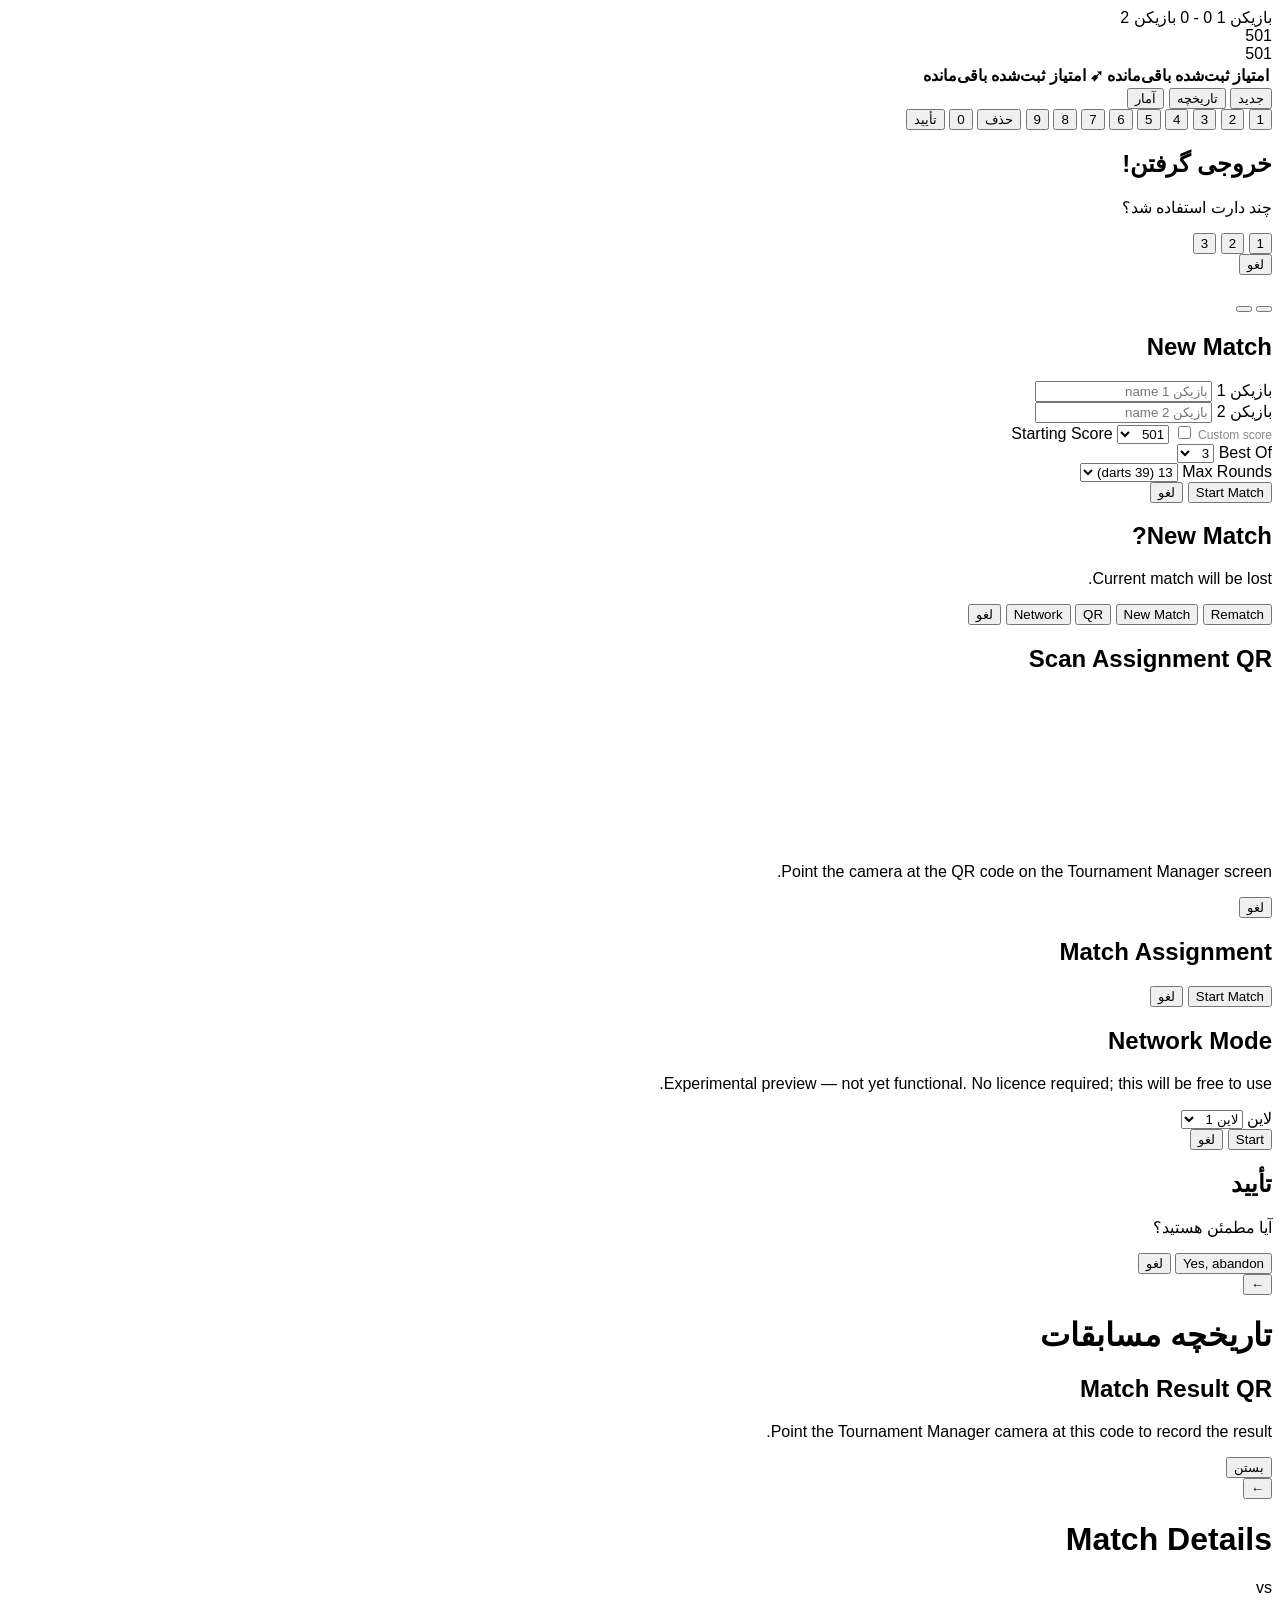
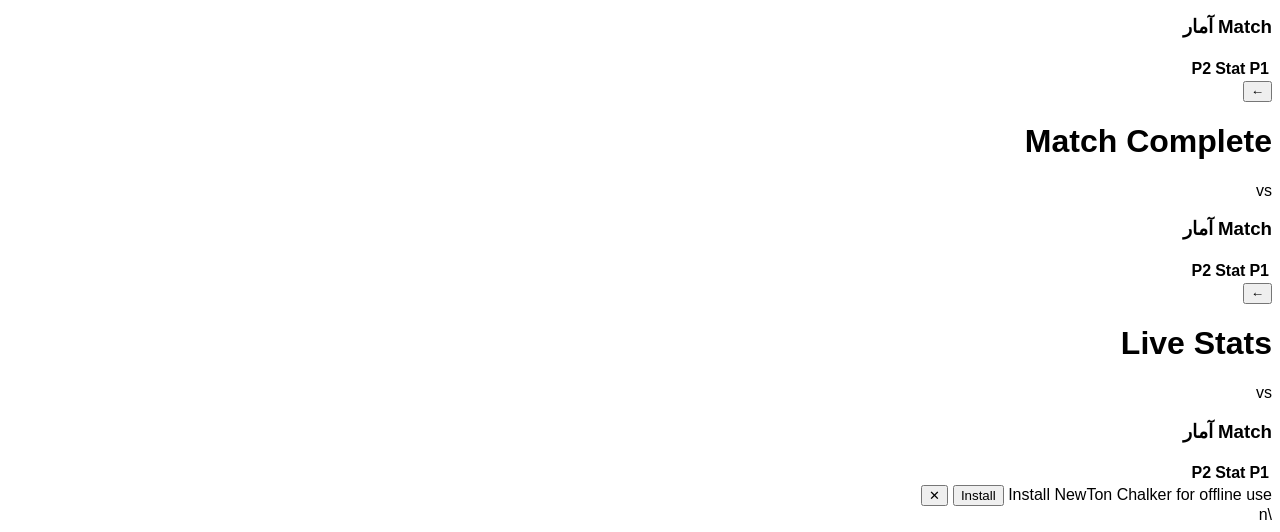
==== chalker/index.html @ 0d6e16aa "feat: enable Persian Chalker UI" ====
<!DOCTYPE html>
<html lang="fa" dir="rtl">
<head>
    <meta charset="UTF-8">
    <meta name="viewport" content="width=device-width, initial-scale=1.0, user-scalable=no">
    <meta name="screen-orientation" content="portrait">
    <meta name="apple-mobile-web-app-capable" content="yes">
    <meta name="mobile-web-app-capable" content="yes">
    <meta name="theme-color" content="#1a1a1a">
    <title>نیوتن چالکر</title>
    <meta name="description" content="NewTon Chalker — tablet scoring app for darts. Records visit scores, tracks leg averages, high finishes, and match statistics. Works offline, no signup required.">
    <link rel="stylesheet" href="styles/chalker.css">
    <link rel="manifest" href="manifest.json">
    <link rel="icon" href="images/icon-192.png">
    <link rel="apple-touch-icon" href="images/icon-192.png">
</head>
<body>
    <!-- Scoring Screen (always shown) -->
    <div id="scoring-screen" class="screen active">
        <header id="scoring-header" class="scoring-header">
            <span id="player1-header" class="header-player">Player 1</span>
            <span id="leg-display" class="leg-score">0 - 0</span>
            <span id="player2-header" class="header-player">Player 2</span>
        </header>

        <!-- Score anchors at top -->
        <div class="score-anchors">
            <div id="player1-anchor" class="score-anchor active">
                <div class="anchor-score" id="player1-score">501</div>
            </div>
            <div id="player2-anchor" class="score-anchor">
                <div class="anchor-score" id="player2-score">501</div>
            </div>
        </div>

        <!-- Match info bar -->
        <div class="match-info-bar" id="match-info-bar"></div>

        <!-- Chalkboard ledger -->
        <div class="chalkboard">
            <div class="chalkboard-body" id="chalkboard-body">
                <table class="chalk-table">
                    <thead>
                        <tr>
                            <th>Scored</th>
                            <th>To Go</th>
                            <th>➹</th>
                            <th>Scored</th>
                            <th>To Go</th>
                        </tr>
                    </thead>
                    <tbody id="chalk-tbody">
                        <!-- Rows rendered by JS -->
                    </tbody>
                </table>
            </div>
        </div>

        <!-- Match complete banner (shown instead of keypad when match is done) -->
        <div id="match-complete-banner" class="match-complete-banner" style="display:none"></div>

        <!-- Input section -->
        <div class="input-section">
            <div class="keypad-actions">
                <button class="key key-action" id="key-new">NEW</button>
                <button class="key key-action" id="key-history">HISTORY</button>
                <button class="key key-action" id="key-stats">STATS</button>
            </div>
            <div class="keypad">
                <button class="key" data-value="1">1</button>
                <button class="key" data-value="2">2</button>
                <button class="key" data-value="3">3</button>
                <button class="key" data-value="4">4</button>
                <button class="key" data-value="5">5</button>
                <button class="key" data-value="6">6</button>
                <button class="key" data-value="7">7</button>
                <button class="key" data-value="8">8</button>
                <button class="key" data-value="9">9</button>
                <button class="key key-delete" data-action="delete">DEL</button>
                <button class="key" data-value="0">0</button>
                <button class="key key-enter" data-action="enter">OK</button>
            </div>
        </div>
    </div>

    <!-- Checkout Modal -->
    <div id="checkout-modal" class="modal">
        <div class="modal-content">
            <h2>Checkout!</h2>
            <p>How many darts used?</p>
            <div class="dart-buttons">
                <button class="btn btn-dart" data-darts="1">1</button>
                <button class="btn btn-dart" data-darts="2">2</button>
                <button class="btn btn-dart" data-darts="3">3</button>
            </div>
            <button id="checkout-cancel-btn" class="btn btn-cancel">Cancel</button>
        </div>
    </div>

    <!-- Selection Modal (Starting Player / Tie-Break) -->
    <div id="tiebreak-modal" class="modal">
        <div class="modal-content">
            <h2 id="tiebreak-title"></h2>
            <p id="tiebreak-message"></p>
            <div class="tiebreak-buttons">
                <button class="btn btn-primary btn-tiebreak" id="tiebreak-p1"></button>
                <button class="btn btn-primary btn-tiebreak" id="tiebreak-p2"></button>
                <button class="btn btn-secondary btn-tiebreak" id="tiebreak-random" style="display: none;">Random</button>
            </div>
            <button id="tiebreak-cancel-btn" class="btn btn-cancel" style="display: none;">Cancel</button>
        </div>
    </div>

    <!-- Config Modal (New Match) -->
    <div id="config-modal" class="modal">
        <div class="modal-content config-modal-content">
            <h2>New Match</h2>
            <div class="config-form-modal">
                <div class="form-group">
                    <label for="player1-name">Player 1</label>
                    <input type="text" id="player1-name" placeholder="Player 1 name">
                </div>

                <div class="form-group">
                    <label for="player2-name">Player 2</label>
                    <input type="text" id="player2-name" placeholder="Player 2 name">
                </div>

                <div class="form-group">
                    <label for="starting-score">Starting Score</label>
                    <select id="starting-score">
                        <option value="101">101</option>
                        <option value="201">201</option>
                        <option value="301">301</option>
                        <option value="401">401</option>
                        <option value="501" selected>501</option>
                        <option value="601">601</option>
                        <option value="701">701</option>
                        <option value="801">801</option>
                        <option value="901">901</option>
                        <option value="1001">1001</option>
                    </select>
                    <input type="number" id="starting-score-custom" min="2" max="1001" placeholder="2–1001" style="display: none;">
                    <label style="margin-top: 6px; font-size: 12px; color: #888; font-weight: normal; cursor: pointer;">
                        <input type="checkbox" id="starting-score-custom-toggle" style="margin-right: 4px;">
                        Custom score
                    </label>
                </div>

                <div class="form-group">
                    <label for="best-of">Best Of</label>
                    <select id="best-of">
                        <option value="1">1</option>
                        <option value="3" selected>3</option>
                        <option value="5">5</option>
                        <option value="7">7</option>
                        <option value="9">9</option>
                        <option value="11">11</option>
                        <option value="13">13</option>
                        <option value="15">15</option>
                        <option value="17">17</option>
                        <option value="19">19</option>
                        <option value="21">21</option>
                    </select>
                </div>

                <div class="form-group">
                    <label for="max-rounds">Max Rounds</label>
                    <select id="max-rounds">
                        <option value="7">7 (21 darts)</option>
                        <option value="8">8 (24 darts)</option>
                        <option value="9">9 (27 darts)</option>
                        <option value="10">10 (30 darts)</option>
                        <option value="11">11 (33 darts)</option>
                        <option value="12">12 (36 darts)</option>
                        <option value="13" selected>13 (39 darts)</option>
                        <option value="14">14 (42 darts)</option>
                        <option value="15">15 (45 darts)</option>
                        <option value="16">16 (48 darts)</option>
                        <option value="17">17 (51 darts)</option>
                        <option value="18">18 (54 darts)</option>
                        <option value="19">19 (57 darts)</option>
                        <option value="20">20 (60 darts)</option>
                        <option value="100">Unlimited</option>
                    </select>
                </div>

            </div>
            <button id="start-match-btn" class="btn btn-primary btn-large">Start Match</button>
            <button id="config-cancel-btn" class="btn btn-cancel">Cancel</button>
        </div>
    </div>

    <!-- New Match Modal (shown via NEW button) -->
    <div id="settings-modal" class="modal">
        <div class="modal-content">
            <h2>New Match?</h2>
            <p id="settings-modal-message">Current match will be lost.</p>
            <button id="rematch-btn" class="btn btn-primary">Rematch</button>
            <button id="new-match-btn" class="btn btn-secondary">New Match</button>
            <button id="qr-mode-btn" class="btn btn-secondary">QR</button>
            <button id="network-mode-btn" class="btn btn-secondary">Network</button>
            <button id="settings-cancel-btn" class="btn btn-cancel">Cancel</button>
            <p id="chalker-version" style="margin: 12px 0 0; font-size: 11px; color: #999; text-align: center;"></p>
        </div>
    </div>

    <!-- QR Scan Modal -->
    <div id="qr-scan-modal" class="modal">
        <div class="modal-content qr-scan-modal-content">
            <h2>Scan Assignment QR</h2>
            <video id="qr-scan-video" class="qr-video" autoplay playsinline muted></video>
            <input type="file" id="qr-image-input" accept="image/*" capture="environment" style="display: none;">
            <label id="qr-image-label" for="qr-image-input" class="btn btn-primary btn-large" style="display: none; cursor: pointer; text-align: center;">Take Photo</label>
            <canvas id="qr-image-canvas" style="display: none;"></canvas>
            <p class="qr-scan-hint" id="qr-scan-hint">Point the camera at the QR code on the Tournament Manager screen.</p>
            <p id="qr-scan-error" class="qr-scan-error" style="display: none;"></p>
            <button id="qr-scan-cancel-btn" class="btn btn-cancel">Cancel</button>
        </div>
    </div>

    <!-- QR Confirm Modal -->
    <div id="qr-confirm-modal" class="modal">
        <div class="modal-content">
            <h2>Match Assignment</h2>
            <div id="qr-confirm-details" class="qr-confirm-details"></div>
            <button id="qr-confirm-start-btn" class="btn btn-primary btn-large">Start Match</button>
            <button id="qr-confirm-cancel-btn" class="btn btn-cancel">Cancel</button>
        </div>
    </div>

    <!-- Network Mode Modal -->
    <div id="network-modal" class="modal">
        <div class="modal-content config-modal-content">
            <h2>Network Mode</h2>
            <p class="network-notice">Experimental preview &mdash; not yet functional. No licence required; this will be free to use.</p>
            <div class="config-form-modal">
                <div class="form-group">
                    <label for="network-lane">Lane</label>
                    <select id="network-lane">
                        <option value="1">Lane 1</option>
                        <option value="2">Lane 2</option>
                        <option value="3">Lane 3</option>
                        <option value="4">Lane 4</option>
                        <option value="5">Lane 5</option>
                        <option value="6">Lane 6</option>
                        <option value="7">Lane 7</option>
                        <option value="8">Lane 8</option>
                        <option value="9">Lane 9</option>
                        <option value="10">Lane 10</option>
                        <option value="11">Lane 11</option>
                        <option value="12">Lane 12</option>
                        <option value="13">Lane 13</option>
                        <option value="14">Lane 14</option>
                        <option value="15">Lane 15</option>
                        <option value="16">Lane 16</option>
                        <option value="17">Lane 17</option>
                        <option value="18">Lane 18</option>
                        <option value="19">Lane 19</option>
                        <option value="20">Lane 20</option>
                    </select>
                </div>
            </div>
            <button id="network-start-btn" class="btn btn-primary btn-large">Start</button>
            <button id="network-cancel-btn" class="btn btn-cancel">Cancel</button>
        </div>
    </div>

    <!-- Confirm Modal -->
    <div id="confirm-modal" class="modal">
        <div class="modal-content">
            <h2 id="confirm-title">Confirm</h2>
            <p id="confirm-message">Are you sure?</p>
            <div class="confirm-buttons">
                <button id="confirm-yes-btn" class="btn btn-danger">Yes, abandon</button>
                <button id="confirm-no-btn" class="btn btn-cancel">Cancel</button>
            </div>
        </div>
    </div>

    <!-- History Screen -->
    <div id="history-screen" class="screen">
        <header class="history-header">
            <button id="history-back-btn" class="btn-icon" aria-label="Back">←</button>
            <h1>Match History</h1>
        </header>
        <div id="history-list" class="history-list">
            <!-- Populated by JavaScript -->
        </div>
    </div>

    <!-- Result QR Modal -->
    <div id="result-qr-modal" class="modal">
        <div class="modal-content">
            <h2 id="result-qr-title">Match Result QR</h2>
            <p id="result-qr-subtitle" class="qr-scan-hint"></p>
            <div id="result-qr-code" class="result-qr-code"></div>
            <p class="qr-scan-hint">Point the Tournament Manager camera at this code to record the result.</p>
            <button id="result-qr-close-btn" class="btn btn-cancel">Close</button>
        </div>
    </div>

    <!-- History Detail Screen -->
    <div id="history-detail-screen" class="screen">
        <header class="history-header">
            <button id="history-detail-back-btn" class="btn-icon" aria-label="Back">←</button>
            <h1>Match Details</h1>
        </header>
        <div class="history-detail-content">
            <div class="history-detail-header">
                <div class="history-detail-players">
                    <span id="detail-player1" class="detail-player"></span>
                    <span class="detail-vs">vs</span>
                    <span id="detail-player2" class="detail-player"></span>
                </div>
                <div id="detail-score" class="detail-score"></div>
                <div id="detail-date" class="detail-date"></div>
            </div>

            <div class="history-detail-stats">
                <h3>Match Statistics</h3>
                <table class="stats-table">
                    <thead>
                        <tr>
                            <th id="detail-stats-p1">P1</th>
                            <th class="stat-label">Stat</th>
                            <th id="detail-stats-p2">P2</th>
                        </tr>
                    </thead>
                    <tbody id="detail-stats-body"></tbody>
                </table>
            </div>

            <div class="history-detail-legs" id="detail-legs-container">
                <!-- Leg tables populated by JavaScript -->
            </div>
            <div class="end-buttons" id="history-detail-actions">
                <button id="history-detail-qr-btn" class="btn btn-secondary" style="display:none">Result QR</button>
            </div>
        </div>
    </div>

    <!-- End-of-Match Screen -->
    <div id="end-screen" class="screen">
        <header class="history-header">
            <button id="end-back-btn" class="btn-icon" aria-label="Back">←</button>
            <h1>Match Complete</h1>
        </header>

        <div class="history-detail-content">
            <div class="history-detail-header">
                <div class="history-detail-players">
                    <span id="winner-name" class="detail-player"></span>
                    <span class="detail-vs">vs</span>
                    <span id="loser-name" class="detail-player"></span>
                </div>
                <div id="final-score" class="detail-score"></div>
                <div id="end-match-info" class="detail-date"></div>
            </div>

            <div class="history-detail-stats">
                <h3>Match Statistics</h3>
                <table class="stats-table">
                    <thead>
                        <tr>
                            <th id="stats-player1">P1</th>
                            <th class="stat-label">Stat</th>
                            <th id="stats-player2">P2</th>
                        </tr>
                    </thead>
                    <tbody id="end-stats-body"></tbody>
                </table>
            </div>

            <div class="history-detail-legs" id="end-legs-container">
                <!-- Leg scoresheets populated by JavaScript -->
            </div>
        </div>

        <div class="end-buttons">
            <button id="end-result-qr-btn" class="btn btn-primary btn-full" style="display:none">Result QR</button>
        </div>
    </div>

    <!-- Live Stats Screen -->
    <div id="stats-screen" class="screen">
        <header class="history-header">
            <button id="stats-back-btn" class="btn-icon" aria-label="Back">←</button>
            <h1>Live Stats</h1>
        </header>
        <div class="history-detail-content">
            <div class="history-detail-header">
                <div class="history-detail-players">
                    <span id="stats-player1-name" class="detail-player"></span>
                    <span class="detail-vs">vs</span>
                    <span id="stats-player2-name" class="detail-player"></span>
                </div>
                <div id="stats-live-score" class="detail-score"></div>
                <div id="stats-match-info" class="detail-date"></div>
            </div>

            <div class="history-detail-stats">
                <h3>Match Statistics</h3>
                <table class="stats-table">
                    <thead>
                        <tr>
                            <th id="stats-header-p1">P1</th>
                            <th class="stat-label">Stat</th>
                            <th id="stats-header-p2">P2</th>
                        </tr>
                    </thead>
                    <tbody id="stats-stats-body"></tbody>
                </table>
            </div>

            <div class="history-detail-legs" id="stats-legs-container">
                <!-- Leg scoresheets populated by JavaScript -->
            </div>
        </div>
    </div>

    <script src="lib/qrcode-generator.js"></script>
    <script src="js/jsQR.js"></script>
    <script src="js/qr-scanner.umd.min.js"></script>
    <script src="js/db.js"></script>
    <script src="js/newton-integrity.js"></script>
    <script src="js/chalker.js?v=21"></script>
    <!-- Optional network client. Separately licensed (see ../licensed/LICENSE.md) and
         may be absent; the Chalker works fully without it. -->
    <script src="../licensed/js/network-chalker.js?v=1"></script>
    <div class="install-banner" id="installBanner">
        <span class="install-text">Install NewTon Chalker for offline use</span>
        <button class="install-btn" id="installAppBtn">Install</button>
        <button class="install-dismiss" id="installDismissBtn">✕</button>
    </div>

    <script>
        // Register service worker for PWA functionality
        if ('serviceWorker' in navigator) {
            navigator.serviceWorker.register('sw.js')
                .then(reg => console.log('Service worker registered'))
                .catch(err => console.log('Service worker registration failed:', err));
        }
    </script>
    <script src="../js/persian-localization.js"></script>\n</body>
</html>
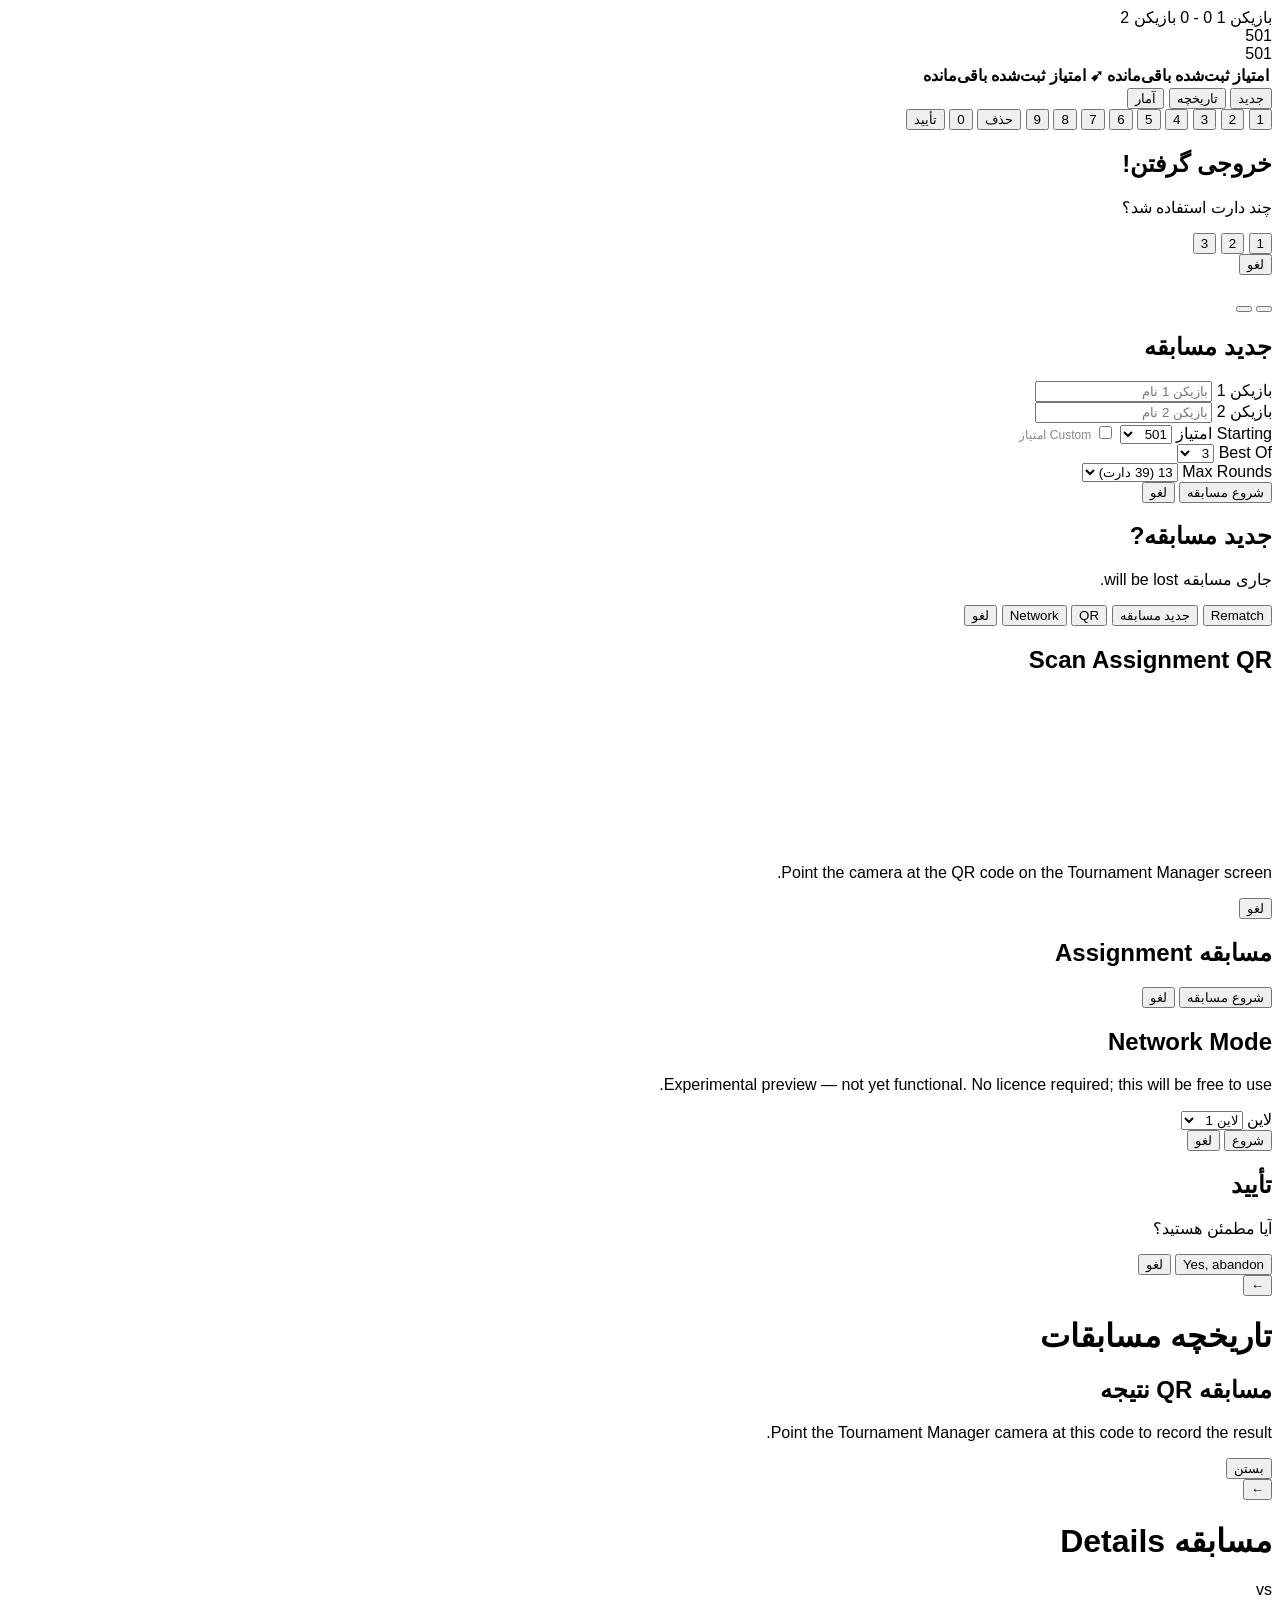
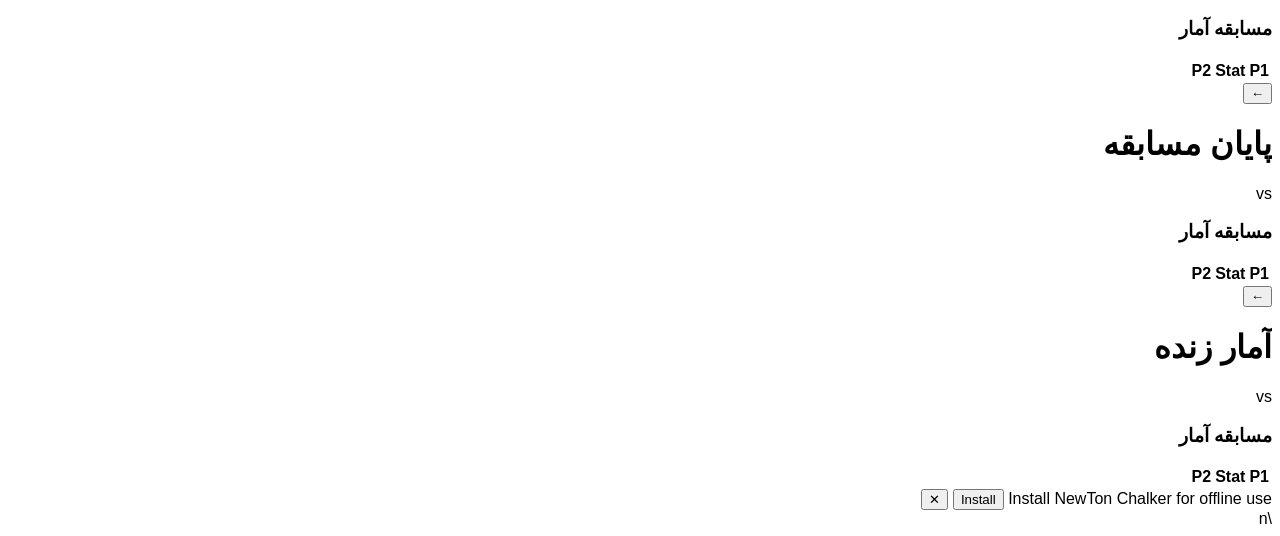
==== commit 2d762fe2: "Apply Persian UI and mobile responsive layer" ====
--- a/chalker/index.html
+++ b/chalker/index.html
@@ -13,6 +13,7 @@
     <link rel="manifest" href="manifest.json">
     <link rel="icon" href="images/icon-192.png">
     <link rel="apple-touch-icon" href="images/icon-192.png">
+    <link rel="stylesheet" href="../css/persian-mobile.css">
 </head>
 <body>
     <!-- Scoring Screen (always shown) -->
@@ -442,5 +443,6 @@
                 .catch(err => console.log('Service worker registration failed:', err));
         }
     </script>
-    <script src="../js/persian-localization.js"></script>\n</body>
+    <script src="../js/persian-localization.js"></script>\n    <script src="../js/persian-ui-enhancements.js"></script>
+</body>
 </html>
--- a/css/persian-mobile.css
+++ b/css/persian-mobile.css
@@ -0,0 +1,91 @@
+/* Persian mobile/responsive layer for NewTon
+   Loaded last so it can override desktop-first rules without changing application logic. */
+
+html, body { max-width: 100%; overflow-x: hidden; }
+body { -webkit-text-size-adjust: 100%; text-rendering: optimizeLegibility; }
+button, input, select, textarea { max-width: 100%; }
+img, svg, canvas { max-width: 100%; }
+
+@media (max-width: 700px) {
+  .container { width: 100%; padding: 0; }
+  .container > .header { width: 100%; box-sizing: border-box; }
+  .header-top { min-width: 0; }
+  .header h1 { min-width: 0; max-width: 62vw; overflow-wrap: anywhere; }
+  .header h1 .logo-placeholder, .header h1 .club-logo { flex: 0 0 32px; }
+  .header-right { min-width: 0; }
+  .header-tournament-status { max-width: 48vw; overflow: hidden; text-overflow: ellipsis; }
+  .header .nav { width: 100%; padding-bottom: 2px; -webkit-overflow-scrolling: touch; }
+  .header .nav::-webkit-scrollbar { display: none; }
+  .header .nav-btn { min-height: 36px; }
+
+  .page:not(#tournament) { width: 100%; padding: 0 12px 20px; }
+  .st-wrap, .rg-wrap, .cfg-wrap, .an-wrap { width: 100%; max-width: 100%; }
+  .st-title { gap: 10px; align-items: flex-start; }
+  .st-title h2 { font-size: 24px; line-height: 1.35; }
+  .st-title p { line-height: 1.7; }
+  .st-top, .st-bottom, .rg-cols, .an-players, .an-dash-cols { grid-template-columns: 1fr !important; }
+  .st-panel { min-width: 0; }
+  .st-create-row { grid-template-columns: 1fr !important; }
+  .st-field, .st-text, .st-btn { min-width: 0; }
+  .st-btn, .btn { min-height: 44px; }
+  .rg-add { grid-template-columns: 1fr !important; }
+  .rg-tools { flex-wrap: wrap; }
+  .rg-scroll, .st-scroll, .newton-table-scroll, .nt-leaderboard-scroll { max-width: 100%; overflow-x: auto; -webkit-overflow-scrolling: touch; }
+  .nt-leaderboard { min-width: 760px; }
+
+  /* Analytics controls stack instead of squeezing into one row. */
+  .an-strip-row, .an-reg-nav { flex-direction: column; align-items: stretch; }
+  .an-views, .an-points, .an-lens, .an-dates, .an-text.an-name { width: 100%; }
+  .an-tiles { grid-template-columns: repeat(2, minmax(0, 1fr)) !important; }
+
+  /* Modals/dialogs use the available phone width and remain scrollable. */
+  .modal-content, .dlg { width: calc(100vw - 24px) !important; max-width: none !important; margin: 12px auto !important; max-height: calc(100vh - 24px) !important; }
+  .analytics-modal-content { width: calc(100vw - 16px) !important; max-height: calc(100vh - 16px) !important; margin: 8px auto !important; }
+  .dlg__grid { grid-template-columns: 1fr !important; }
+  .dlg__sidebar { border-right: 0; border-bottom: 1px solid var(--nt-line, #e5e7eb); }
+  .dlg__main { min-width: 0; }
+
+  /* Bracket: preserve its geometry but make it a deliberate horizontal canvas. */
+  #tournament.page { width: 100vw; height: 100dvh; overflow: hidden; }
+  #tournament .bracket-container { width: 100%; height: 100%; overflow: hidden; }
+  #tournament .bv-header { padding: 10px 12px; }
+  #tournament .bv-head-left, #tournament .bv-head-center, #tournament .bv-head-right { min-width: 0; }
+  #tournament .bv-title { font-size: 18px; overflow-wrap: anywhere; }
+  #tournament .bv-subtitle { font-size: 12px; }
+  #tournament .bv-links { display: flex; flex-wrap: wrap; gap: 4px; }
+  #tournament .bv-nav { max-width: 100%; }
+  #tournament .bv-tools { flex-wrap: wrap; justify-content: flex-start; }
+  #tournament .bv-seg { max-width: 100%; }
+  #tournament .bracket-viewport { width: 100%; height: calc(100dvh - 150px); overflow: auto !important; -webkit-overflow-scrolling: touch; touch-action: pan-x pan-y; }
+  #tournament .bracket-canvas { min-width: 920px; min-height: 620px; }
+  #tournament .bv-header-row { flex-wrap: wrap; gap: 8px; }
+  #tournament .bv-legend { overflow-x: auto; white-space: nowrap; max-width: 100%; padding-bottom: 3px; }
+  #tournament .bv-legend span { display: inline-flex; }
+  #tournament .match-card { max-width: 250px; }
+  #tournament .bv-head-center .bv-btn, #tournament .bv-head-right .bv-btn { min-height: 40px; }
+  #tournament .bv-clock { display: none; }
+
+  /* Tables never break the page width; they scroll inside their own container. */
+  table { max-width: none; }
+  .newton-table-scroll table { min-width: 680px; }
+  .newton-table-pagination { flex-direction: column; align-items: stretch; }
+  .newton-table-page-nav, .newton-table-rpp { justify-content: center; flex-wrap: wrap; }
+
+  /* Chalker mobile */
+  .screen { width: 100%; max-width: 100%; }
+  .screen .content, .screen .history-detail-content { width: 100%; box-sizing: border-box; }
+  .install-banner { left: 8px !important; right: 8px !important; bottom: 8px !important; width: auto !important; }
+  .install-banner .install-text { min-width: 0; }
+}
+
+@media (max-width: 420px) {
+  .header h1 { font-size: 15px; }
+  .header .nav { gap: 14px; }
+  .page:not(#tournament) { padding-inline: 10px; }
+  .st-title h2 { font-size: 21px; }
+  .an-tiles { grid-template-columns: 1fr !important; }
+  .st-panel-head { gap: 8px; }
+  .st-panel-head .st-link { white-space: normal; }
+  .dlg__main, .dlg__sidebar { padding-inline: 14px; }
+  #tournament .bracket-viewport { height: calc(100dvh - 185px); }
+}
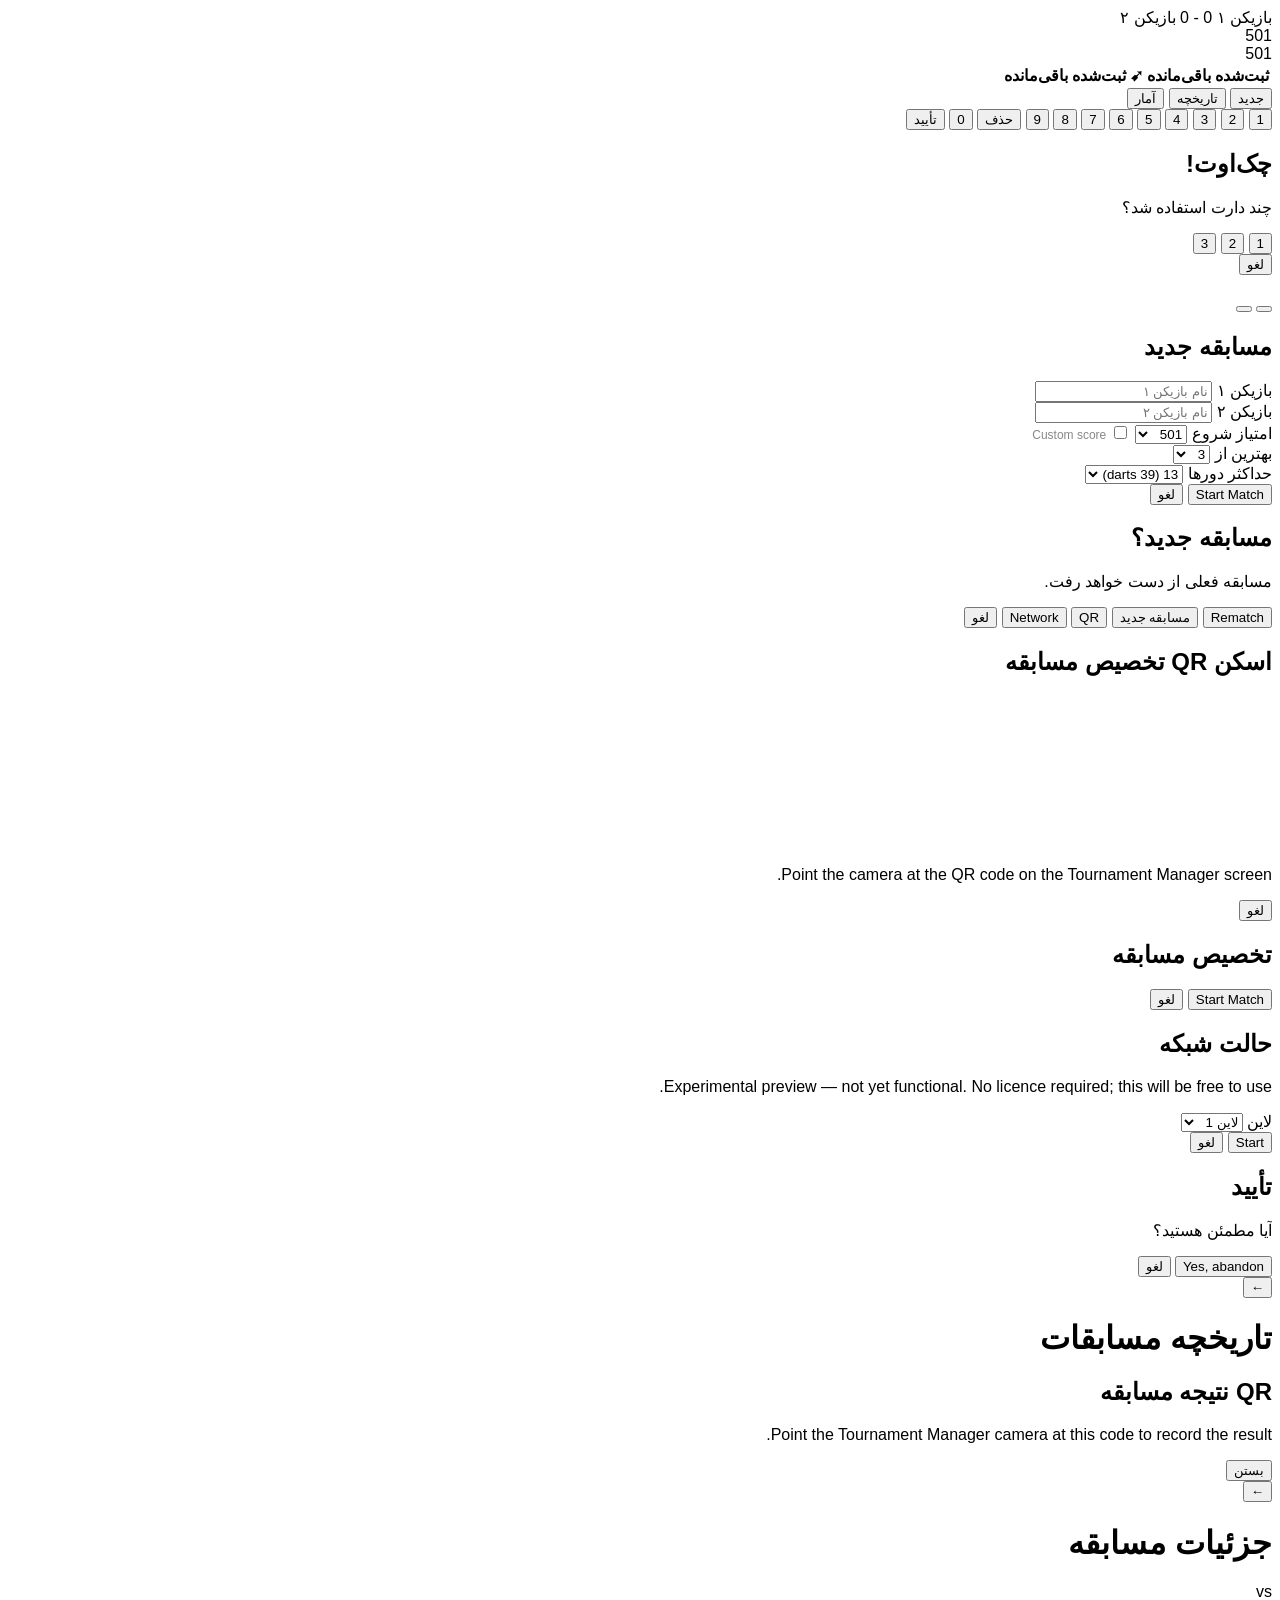
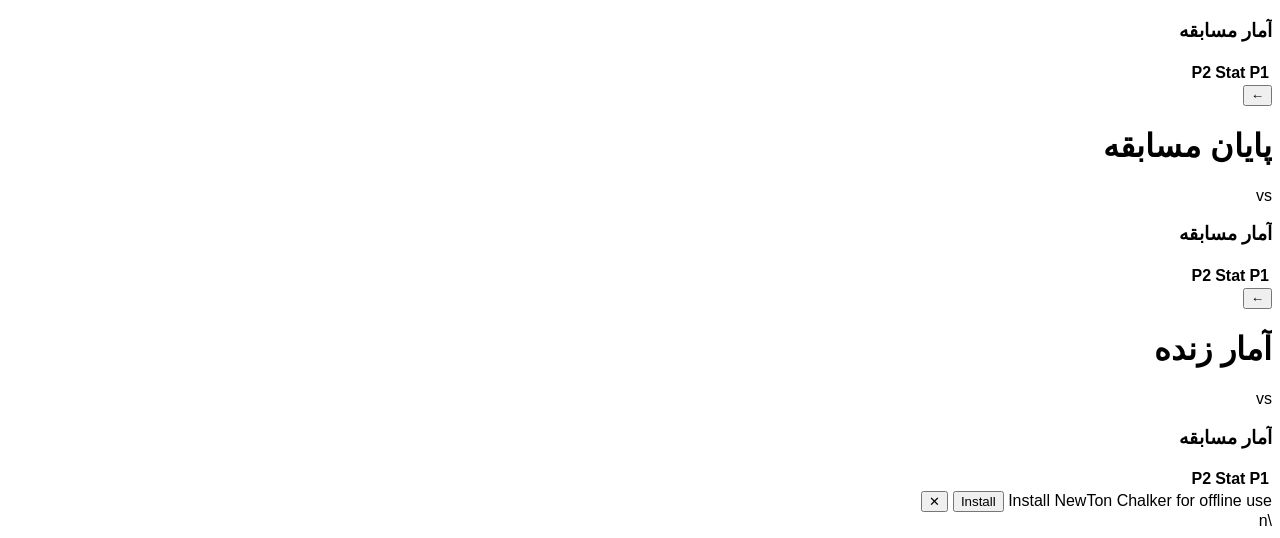
==== commit da029834: "Stage 5: Persianize Chalker scoring screens" ====
--- a/chalker/index.html
+++ b/chalker/index.html
@@ -19,9 +19,9 @@
     <!-- Scoring Screen (always shown) -->
     <div id="scoring-screen" class="screen active">
         <header id="scoring-header" class="scoring-header">
-            <span id="player1-header" class="header-player">Player 1</span>
+            <span id="player1-header" class="header-player">بازیکن ۱</span>
             <span id="leg-display" class="leg-score">0 - 0</span>
-            <span id="player2-header" class="header-player">Player 2</span>
+            <span id="player2-header" class="header-player">بازیکن ۲</span>
         </header>
 
         <!-- Score anchors at top -->
@@ -43,10 +43,10 @@
                 <table class="chalk-table">
                     <thead>
                         <tr>
-                            <th>Scored</th>
+                            <th>ثبت‌شده</th>
                             <th>To Go</th>
                             <th>➹</th>
-                            <th>Scored</th>
+                            <th>ثبت‌شده</th>
                             <th>To Go</th>
                         </tr>
                     </thead>
@@ -87,8 +87,8 @@
     <!-- Checkout Modal -->
     <div id="checkout-modal" class="modal">
         <div class="modal-content">
-            <h2>Checkout!</h2>
-            <p>How many darts used?</p>
+            <h2>چک‌اوت!</h2>
+            <p>چند دارت استفاده شد؟</p>
             <div class="dart-buttons">
                 <button class="btn btn-dart" data-darts="1">1</button>
                 <button class="btn btn-dart" data-darts="2">2</button>
@@ -115,20 +115,20 @@
     <!-- Config Modal (New Match) -->
     <div id="config-modal" class="modal">
         <div class="modal-content config-modal-content">
-            <h2>New Match</h2>
+            <h2>مسابقه جدید</h2>
             <div class="config-form-modal">
                 <div class="form-group">
-                    <label for="player1-name">Player 1</label>
-                    <input type="text" id="player1-name" placeholder="Player 1 name">
-                </div>
-
-                <div class="form-group">
-                    <label for="player2-name">Player 2</label>
-                    <input type="text" id="player2-name" placeholder="Player 2 name">
-                </div>
-
-                <div class="form-group">
-                    <label for="starting-score">Starting Score</label>
+                    <label for="player1-name">بازیکن ۱</label>
+                    <input type="text" id="player1-name" placeholder="نام بازیکن ۱">
+                </div>
+
+                <div class="form-group">
+                    <label for="player2-name">بازیکن ۲</label>
+                    <input type="text" id="player2-name" placeholder="نام بازیکن ۲">
+                </div>
+
+                <div class="form-group">
+                    <label for="starting-score">امتیاز شروع</label>
                     <select id="starting-score">
                         <option value="101">101</option>
                         <option value="201">201</option>
@@ -149,7 +149,7 @@
                 </div>
 
                 <div class="form-group">
-                    <label for="best-of">Best Of</label>
+                    <label for="best-of">بهترین از</label>
                     <select id="best-of">
                         <option value="1">1</option>
                         <option value="3" selected>3</option>
@@ -166,7 +166,7 @@
                 </div>
 
                 <div class="form-group">
-                    <label for="max-rounds">Max Rounds</label>
+                    <label for="max-rounds">حداکثر دورها</label>
                     <select id="max-rounds">
                         <option value="7">7 (21 darts)</option>
                         <option value="8">8 (24 darts)</option>
@@ -182,7 +182,7 @@
                         <option value="18">18 (54 darts)</option>
                         <option value="19">19 (57 darts)</option>
                         <option value="20">20 (60 darts)</option>
-                        <option value="100">Unlimited</option>
+                        <option value="100">نامحدود</option>
                     </select>
                 </div>
 
@@ -195,10 +195,10 @@
     <!-- New Match Modal (shown via NEW button) -->
     <div id="settings-modal" class="modal">
         <div class="modal-content">
-            <h2>New Match?</h2>
-            <p id="settings-modal-message">Current match will be lost.</p>
+            <h2>مسابقه جدید؟</h2>
+            <p id="settings-modal-message">مسابقه فعلی از دست خواهد رفت.</p>
             <button id="rematch-btn" class="btn btn-primary">Rematch</button>
-            <button id="new-match-btn" class="btn btn-secondary">New Match</button>
+            <button id="new-match-btn" class="btn btn-secondary">مسابقه جدید</button>
             <button id="qr-mode-btn" class="btn btn-secondary">QR</button>
             <button id="network-mode-btn" class="btn btn-secondary">Network</button>
             <button id="settings-cancel-btn" class="btn btn-cancel">Cancel</button>
@@ -209,7 +209,7 @@
     <!-- QR Scan Modal -->
     <div id="qr-scan-modal" class="modal">
         <div class="modal-content qr-scan-modal-content">
-            <h2>Scan Assignment QR</h2>
+            <h2>اسکن QR تخصیص مسابقه</h2>
             <video id="qr-scan-video" class="qr-video" autoplay playsinline muted></video>
             <input type="file" id="qr-image-input" accept="image/*" capture="environment" style="display: none;">
             <label id="qr-image-label" for="qr-image-input" class="btn btn-primary btn-large" style="display: none; cursor: pointer; text-align: center;">Take Photo</label>
@@ -223,7 +223,7 @@
     <!-- QR Confirm Modal -->
     <div id="qr-confirm-modal" class="modal">
         <div class="modal-content">
-            <h2>Match Assignment</h2>
+            <h2>تخصیص مسابقه</h2>
             <div id="qr-confirm-details" class="qr-confirm-details"></div>
             <button id="qr-confirm-start-btn" class="btn btn-primary btn-large">Start Match</button>
             <button id="qr-confirm-cancel-btn" class="btn btn-cancel">Cancel</button>
@@ -233,32 +233,32 @@
     <!-- Network Mode Modal -->
     <div id="network-modal" class="modal">
         <div class="modal-content config-modal-content">
-            <h2>Network Mode</h2>
+            <h2>حالت شبکه</h2>
             <p class="network-notice">Experimental preview &mdash; not yet functional. No licence required; this will be free to use.</p>
             <div class="config-form-modal">
                 <div class="form-group">
-                    <label for="network-lane">Lane</label>
+                    <label for="network-lane">لاین</label>
                     <select id="network-lane">
-                        <option value="1">Lane 1</option>
-                        <option value="2">Lane 2</option>
-                        <option value="3">Lane 3</option>
-                        <option value="4">Lane 4</option>
-                        <option value="5">Lane 5</option>
-                        <option value="6">Lane 6</option>
-                        <option value="7">Lane 7</option>
-                        <option value="8">Lane 8</option>
-                        <option value="9">Lane 9</option>
-                        <option value="10">Lane 10</option>
-                        <option value="11">Lane 11</option>
-                        <option value="12">Lane 12</option>
-                        <option value="13">Lane 13</option>
-                        <option value="14">Lane 14</option>
-                        <option value="15">Lane 15</option>
-                        <option value="16">Lane 16</option>
-                        <option value="17">Lane 17</option>
-                        <option value="18">Lane 18</option>
-                        <option value="19">Lane 19</option>
-                        <option value="20">Lane 20</option>
+                        <option value="1">لاین 1</option>
+                        <option value="2">لاین 2</option>
+                        <option value="3">لاین 3</option>
+                        <option value="4">لاین 4</option>
+                        <option value="5">لاین 5</option>
+                        <option value="6">لاین 6</option>
+                        <option value="7">لاین 7</option>
+                        <option value="8">لاین 8</option>
+                        <option value="9">لاین 9</option>
+                        <option value="10">لاین 10</option>
+                        <option value="11">لاین 11</option>
+                        <option value="12">لاین 12</option>
+                        <option value="13">لاین 13</option>
+                        <option value="14">لاین 14</option>
+                        <option value="15">لاین 15</option>
+                        <option value="16">لاین 16</option>
+                        <option value="17">لاین 17</option>
+                        <option value="18">لاین 18</option>
+                        <option value="19">لاین 19</option>
+                        <option value="20">لاین 20</option>
                     </select>
                 </div>
             </div>
@@ -270,8 +270,8 @@
     <!-- Confirm Modal -->
     <div id="confirm-modal" class="modal">
         <div class="modal-content">
-            <h2 id="confirm-title">Confirm</h2>
-            <p id="confirm-message">Are you sure?</p>
+            <h2 id="confirm-title">تأیید</h2>
+            <p id="confirm-message">آیا مطمئن هستید؟</p>
             <div class="confirm-buttons">
                 <button id="confirm-yes-btn" class="btn btn-danger">Yes, abandon</button>
                 <button id="confirm-no-btn" class="btn btn-cancel">Cancel</button>
@@ -283,7 +283,7 @@
     <div id="history-screen" class="screen">
         <header class="history-header">
             <button id="history-back-btn" class="btn-icon" aria-label="Back">←</button>
-            <h1>Match History</h1>
+            <h1>تاریخچه مسابقات</h1>
         </header>
         <div id="history-list" class="history-list">
             <!-- Populated by JavaScript -->
@@ -293,7 +293,7 @@
     <!-- Result QR Modal -->
     <div id="result-qr-modal" class="modal">
         <div class="modal-content">
-            <h2 id="result-qr-title">Match Result QR</h2>
+            <h2 id="result-qr-title">QR نتیجه مسابقه</h2>
             <p id="result-qr-subtitle" class="qr-scan-hint"></p>
             <div id="result-qr-code" class="result-qr-code"></div>
             <p class="qr-scan-hint">Point the Tournament Manager camera at this code to record the result.</p>
@@ -305,7 +305,7 @@
     <div id="history-detail-screen" class="screen">
         <header class="history-header">
             <button id="history-detail-back-btn" class="btn-icon" aria-label="Back">←</button>
-            <h1>Match Details</h1>
+            <h1>جزئیات مسابقه</h1>
         </header>
         <div class="history-detail-content">
             <div class="history-detail-header">
@@ -319,7 +319,7 @@
             </div>
 
             <div class="history-detail-stats">
-                <h3>Match Statistics</h3>
+                <h3>آمار مسابقه</h3>
                 <table class="stats-table">
                     <thead>
                         <tr>
@@ -345,7 +345,7 @@
     <div id="end-screen" class="screen">
         <header class="history-header">
             <button id="end-back-btn" class="btn-icon" aria-label="Back">←</button>
-            <h1>Match Complete</h1>
+            <h1>پایان مسابقه</h1>
         </header>
 
         <div class="history-detail-content">
@@ -360,7 +360,7 @@
             </div>
 
             <div class="history-detail-stats">
-                <h3>Match Statistics</h3>
+                <h3>آمار مسابقه</h3>
                 <table class="stats-table">
                     <thead>
                         <tr>
@@ -387,7 +387,7 @@
     <div id="stats-screen" class="screen">
         <header class="history-header">
             <button id="stats-back-btn" class="btn-icon" aria-label="Back">←</button>
-            <h1>Live Stats</h1>
+            <h1>آمار زنده</h1>
         </header>
         <div class="history-detail-content">
             <div class="history-detail-header">
@@ -401,7 +401,7 @@
             </div>
 
             <div class="history-detail-stats">
-                <h3>Match Statistics</h3>
+                <h3>آمار مسابقه</h3>
                 <table class="stats-table">
                     <thead>
                         <tr>
--- a/css/persian-mobile.css
+++ b/css/persian-mobile.css
@@ -28,7 +28,17 @@
   .st-create-row { grid-template-columns: 1fr !important; }
   .st-field, .st-text, .st-btn { min-width: 0; }
   .st-btn, .btn { min-height: 44px; }
-  .rg-add { grid-template-columns: 1fr !important; }
+  .rg-add { grid-template-columns: 1fr !important; padding-inline: 12px; }
+  .rg-next { gap: 12px; }
+  .rg-next .st-btn, .rg-next .st-link { width: 100%; min-height: 44px; }
+  .rg-plist { grid-template-columns: 1fr !important; }
+  .rg-prow { padding-inline: 12px; }
+  .rg-side { gap: 12px; }
+  .rg-pay { flex-direction: column; align-items: stretch; padding: 14px 12px; }
+  .rg-pay img { width: 120px; height: 120px; align-self: center; }
+  .rg-chips { padding-inline: 12px; }
+  .rg-chip { max-width: 100%; }
+  .rg-chip-add { min-height: 40px; }
   .rg-tools { flex-wrap: wrap; }
   .rg-scroll, .st-scroll, .newton-table-scroll, .nt-leaderboard-scroll { max-width: 100%; overflow-x: auto; -webkit-overflow-scrolling: touch; }
   .nt-leaderboard { min-width: 760px; }
@@ -89,3 +99,137 @@
   .dlg__main, .dlg__sidebar { padding-inline: 14px; }
   #tournament .bracket-viewport { height: calc(100dvh - 185px); }
 }
+
+
+/* Stage 4 — Persian bracket / draw mobile layout */
+@media (max-width: 700px) {
+  #tournament .bracket-container { padding: 6px 6px 8px; gap: 6px; }
+  #tournament .bv-header {
+    display: flex; flex-direction: column; align-items: stretch; gap: 7px;
+    padding: 7px 8px; overflow: hidden;
+  }
+  #tournament .bv-head-left,
+  #tournament .bv-head-center,
+  #tournament .bv-head-right {
+    display: flex; width: 100%; flex-wrap: wrap; align-items: center; gap: 6px;
+  }
+  #tournament .bv-head-left { order: 1; }
+  #tournament .bv-head-center { order: 2; justify-content: stretch; }
+  #tournament .bv-head-right { order: 3; justify-content: flex-start; }
+  #tournament .bv-title { max-width: 100%; font-size: 17px; }
+  #tournament .bv-nav, #tournament .bv-tools { width: 100%; gap: 5px; }
+  #tournament .bv-nav button, #tournament .bv-tools button,
+  #tournament .bv-btn, #tournament .bv-link { min-height: 40px; }
+  #tournament .bv-seg { width: 100%; display: flex; }
+  #tournament .bv-seg button { flex: 1; min-height: 40px; }
+  #tournament .bv-status-row { justify-content: flex-start; gap: 5px 12px; font-size: 12px; }
+  #tournament .bv-selbar {
+    left: 8px; right: 8px; bottom: 8px; transform: none;
+    max-width: none; font-size: 12px;
+  }
+  #tournament .bv-selbar button { min-height: 38px; }
+  #tournament .bv-marker { font-size: 11px; padding: 6px 8px; }
+}
+@media (max-width: 420px) {
+  #tournament .bracket-container { padding: 4px; }
+  #tournament .bv-title { font-size: 16px; }
+  #tournament .bv-subtitle { font-size: 11px; }
+  #tournament .bv-status-row { gap: 4px 8px; }
+  #tournament .bracket-canvas { min-width: 860px; min-height: 560px; }
+}
+
+
+/* Stage 5 — Match Command Center mobile layout */
+@media (max-width: 700px) {
+  #matchCommandCenterModal .modal-content,
+  #matchCommandCenterModal .dlg,
+  #matchCommandCenterModal .cc-modal {
+    width: min(96vw, 760px);
+    max-width: 96vw;
+    max-height: 92vh;
+    overflow-y: auto;
+    overflow-x: hidden;
+    margin: 4vh auto;
+    padding: 14px;
+    box-sizing: border-box;
+  }
+
+  #matchCommandCenterModal .cc-match-card {
+    width: 100%;
+    box-sizing: border-box;
+    margin-bottom: 12px;
+  }
+
+  #matchCommandCenterModal .cc-match-players {
+    display: grid;
+    grid-template-columns: 1fr;
+    gap: 8px;
+  }
+
+  #matchCommandCenterModal .cc-match-action-btn,
+  #matchCommandCenterModal .cc-match-controls select,
+  #matchCommandCenterModal .cc-match-dropdown {
+    min-height: 44px;
+    font-size: 15px;
+  }
+
+  #matchCommandCenterModal .cc-match-controls {
+    display: grid;
+    grid-template-columns: 1fr;
+    gap: 9px;
+    align-items: stretch;
+  }
+
+  #matchCommandCenterModal .cc-control-group {
+    display: grid;
+    grid-template-columns: minmax(70px, auto) 1fr;
+    gap: 8px;
+    align-items: center;
+  }
+
+  #matchCommandCenterModal .cc-control-label {
+    white-space: nowrap;
+  }
+
+  #matchCommandCenterModal .cc-match-controls > div[style*="flex: 1"] {
+    display: none;
+  }
+
+  #matchCommandCenterModal .cc-match-header,
+  #matchCommandCenterModal .cc-header,
+  #matchCommandCenterModal .cc-modal-header {
+    gap: 8px;
+    flex-wrap: wrap;
+  }
+
+  #matchCommandCenterModal .cc-section,
+  #matchCommandCenterModal .cc-matches-section {
+    overflow-x: hidden;
+  }
+}
+
+@media (max-width: 420px) {
+  #matchCommandCenterModal .modal-content,
+  #matchCommandCenterModal .dlg,
+  #matchCommandCenterModal .cc-modal {
+    width: 100vw;
+    max-width: 100vw;
+    margin: 0;
+    border-radius: 0;
+    min-height: 100vh;
+    max-height: 100vh;
+    padding: 10px;
+  }
+
+  #matchCommandCenterModal .cc-match-card {
+    padding: 10px;
+  }
+
+  #matchCommandCenterModal .cc-control-group {
+    grid-template-columns: 1fr;
+  }
+
+  #matchCommandCenterModal .cc-match-players .cc-match-action-btn {
+    width: 100%;
+  }
+}
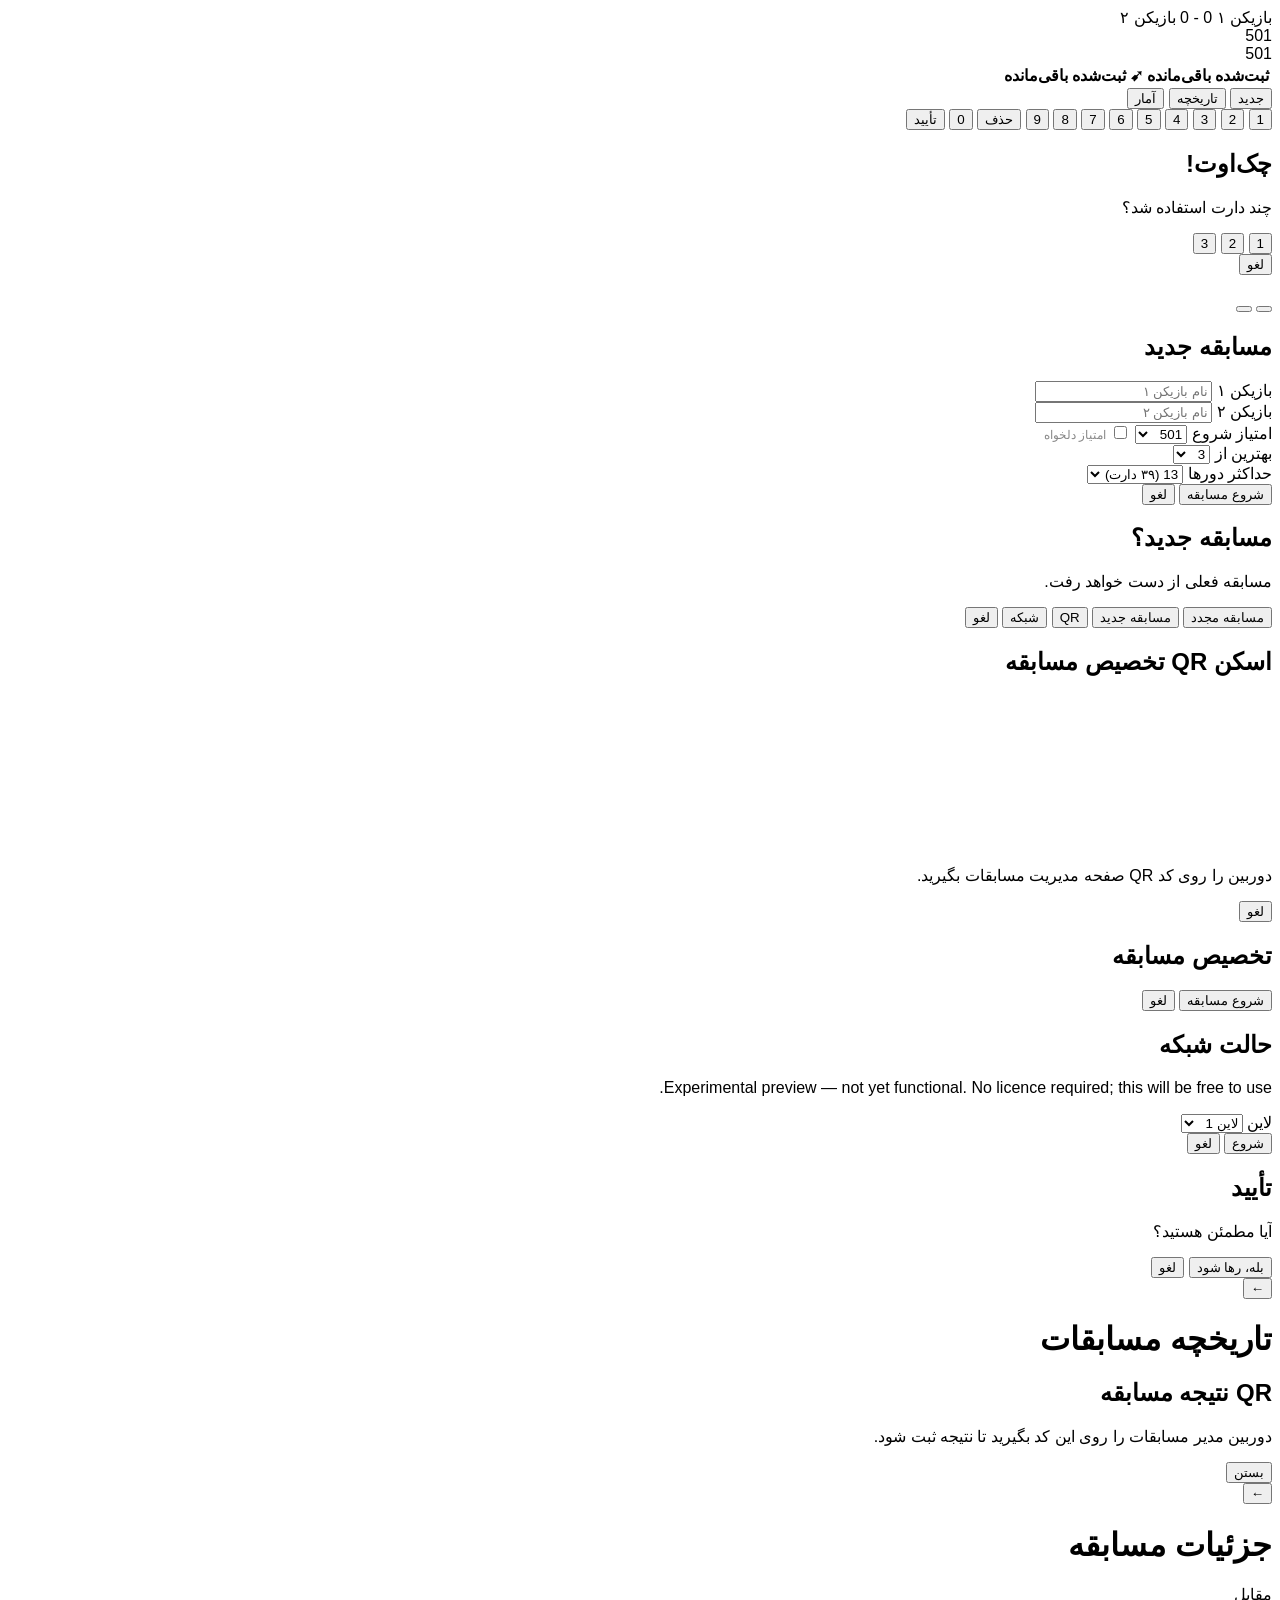
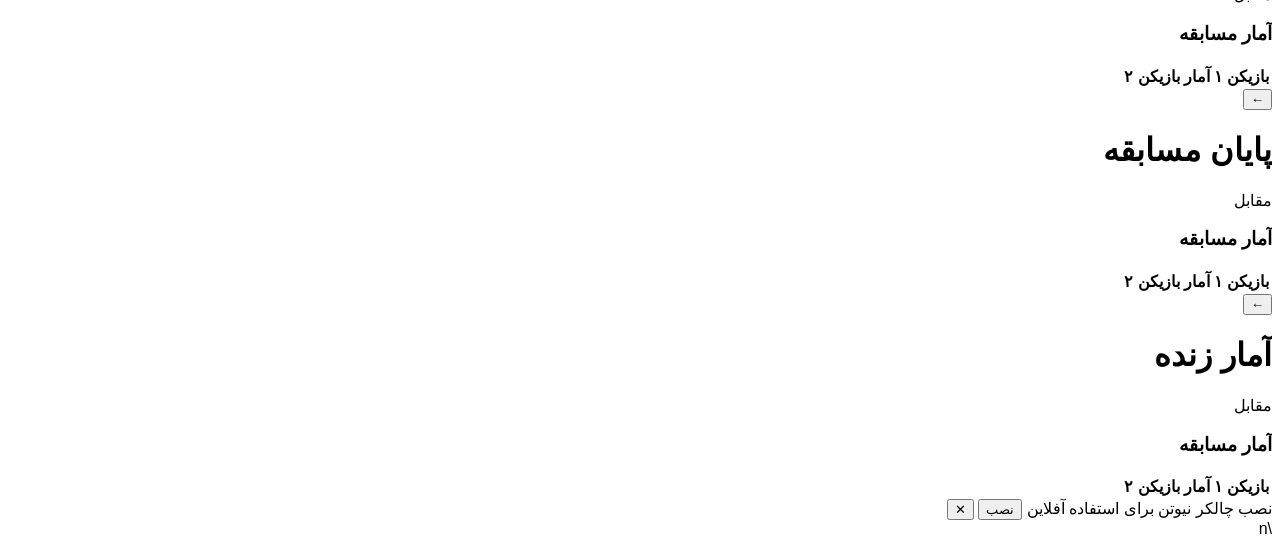
==== commit 9fdafb7d: "Persian-only UI audit: translate remaining Chalker labels" ====
--- a/chalker/index.html
+++ b/chalker/index.html
@@ -44,10 +44,10 @@
                     <thead>
                         <tr>
                             <th>ثبت‌شده</th>
-                            <th>To Go</th>
+                            <th>باقی‌مانده</th>
                             <th>➹</th>
                             <th>ثبت‌شده</th>
-                            <th>To Go</th>
+                            <th>باقی‌مانده</th>
                         </tr>
                     </thead>
                     <tbody id="chalk-tbody">
@@ -63,9 +63,9 @@
         <!-- Input section -->
         <div class="input-section">
             <div class="keypad-actions">
-                <button class="key key-action" id="key-new">NEW</button>
-                <button class="key key-action" id="key-history">HISTORY</button>
-                <button class="key key-action" id="key-stats">STATS</button>
+                <button class="key key-action" id="key-new">جدید</button>
+                <button class="key key-action" id="key-history">تاریخچه</button>
+                <button class="key key-action" id="key-stats">آمار</button>
             </div>
             <div class="keypad">
                 <button class="key" data-value="1">1</button>
@@ -77,9 +77,9 @@
                 <button class="key" data-value="7">7</button>
                 <button class="key" data-value="8">8</button>
                 <button class="key" data-value="9">9</button>
-                <button class="key key-delete" data-action="delete">DEL</button>
+                <button class="key key-delete" data-action="delete">حذف</button>
                 <button class="key" data-value="0">0</button>
-                <button class="key key-enter" data-action="enter">OK</button>
+                <button class="key key-enter" data-action="enter">تأیید</button>
             </div>
         </div>
     </div>
@@ -94,11 +94,11 @@
                 <button class="btn btn-dart" data-darts="2">2</button>
                 <button class="btn btn-dart" data-darts="3">3</button>
             </div>
-            <button id="checkout-cancel-btn" class="btn btn-cancel">Cancel</button>
-        </div>
-    </div>
-
-    <!-- Selection Modal (Starting Player / Tie-Break) -->
+            <button id="checkout-cancel-btn" class="btn btn-cancel">لغو</button>
+        </div>
+    </div>
+
+    <!-- Selection Modal (شروعing Player / Tie-Break) -->
     <div id="tiebreak-modal" class="modal">
         <div class="modal-content">
             <h2 id="tiebreak-title"></h2>
@@ -106,9 +106,9 @@
             <div class="tiebreak-buttons">
                 <button class="btn btn-primary btn-tiebreak" id="tiebreak-p1"></button>
                 <button class="btn btn-primary btn-tiebreak" id="tiebreak-p2"></button>
-                <button class="btn btn-secondary btn-tiebreak" id="tiebreak-random" style="display: none;">Random</button>
-            </div>
-            <button id="tiebreak-cancel-btn" class="btn btn-cancel" style="display: none;">Cancel</button>
+                <button class="btn btn-secondary btn-tiebreak" id="tiebreak-random" style="display: none;">تصادفی</button>
+            </div>
+            <button id="tiebreak-cancel-btn" class="btn btn-cancel" style="display: none;">لغو</button>
         </div>
     </div>
 
@@ -144,7 +144,7 @@
                     <input type="number" id="starting-score-custom" min="2" max="1001" placeholder="2–1001" style="display: none;">
                     <label style="margin-top: 6px; font-size: 12px; color: #888; font-weight: normal; cursor: pointer;">
                         <input type="checkbox" id="starting-score-custom-toggle" style="margin-right: 4px;">
-                        Custom score
+                        امتیاز دلخواه
                     </label>
                 </div>
 
@@ -168,40 +168,40 @@
                 <div class="form-group">
                     <label for="max-rounds">حداکثر دورها</label>
                     <select id="max-rounds">
-                        <option value="7">7 (21 darts)</option>
-                        <option value="8">8 (24 darts)</option>
-                        <option value="9">9 (27 darts)</option>
-                        <option value="10">10 (30 darts)</option>
-                        <option value="11">11 (33 darts)</option>
-                        <option value="12">12 (36 darts)</option>
-                        <option value="13" selected>13 (39 darts)</option>
-                        <option value="14">14 (42 darts)</option>
-                        <option value="15">15 (45 darts)</option>
-                        <option value="16">16 (48 darts)</option>
-                        <option value="17">17 (51 darts)</option>
-                        <option value="18">18 (54 darts)</option>
-                        <option value="19">19 (57 darts)</option>
-                        <option value="20">20 (60 darts)</option>
+                        <option value="7">7 (۲۱ دارت)</option>
+                        <option value="8">8 (۲۴ دارت)</option>
+                        <option value="9">9 (۲۷ دارت)</option>
+                        <option value="10">10 (۳۰ دارت)</option>
+                        <option value="11">11 (۳۳ دارت)</option>
+                        <option value="12">12 (۳۶ دارت)</option>
+                        <option value="13" selected>13 (۳۹ دارت)</option>
+                        <option value="14">14 (۴۲ دارت)</option>
+                        <option value="15">15 (۴۵ دارت)</option>
+                        <option value="16">16 (۴۸ دارت)</option>
+                        <option value="17">17 (۵۱ دارت)</option>
+                        <option value="18">18 (۵۴ دارت)</option>
+                        <option value="19">19 (۵۷ دارت)</option>
+                        <option value="20">20 (۶۰ دارت)</option>
                         <option value="100">نامحدود</option>
                     </select>
                 </div>
 
             </div>
-            <button id="start-match-btn" class="btn btn-primary btn-large">Start Match</button>
-            <button id="config-cancel-btn" class="btn btn-cancel">Cancel</button>
-        </div>
-    </div>
-
-    <!-- New Match Modal (shown via NEW button) -->
+            <button id="start-match-btn" class="btn btn-primary btn-large">شروع مسابقه</button>
+            <button id="config-cancel-btn" class="btn btn-cancel">لغو</button>
+        </div>
+    </div>
+
+    <!-- New Match Modal (shown via جدید button) -->
     <div id="settings-modal" class="modal">
         <div class="modal-content">
             <h2>مسابقه جدید؟</h2>
             <p id="settings-modal-message">مسابقه فعلی از دست خواهد رفت.</p>
-            <button id="rematch-btn" class="btn btn-primary">Rematch</button>
+            <button id="rematch-btn" class="btn btn-primary">مسابقه مجدد</button>
             <button id="new-match-btn" class="btn btn-secondary">مسابقه جدید</button>
             <button id="qr-mode-btn" class="btn btn-secondary">QR</button>
-            <button id="network-mode-btn" class="btn btn-secondary">Network</button>
-            <button id="settings-cancel-btn" class="btn btn-cancel">Cancel</button>
+            <button id="network-mode-btn" class="btn btn-secondary">شبکه</button>
+            <button id="settings-cancel-btn" class="btn btn-cancel">لغو</button>
             <p id="chalker-version" style="margin: 12px 0 0; font-size: 11px; color: #999; text-align: center;"></p>
         </div>
     </div>
@@ -212,11 +212,11 @@
             <h2>اسکن QR تخصیص مسابقه</h2>
             <video id="qr-scan-video" class="qr-video" autoplay playsinline muted></video>
             <input type="file" id="qr-image-input" accept="image/*" capture="environment" style="display: none;">
-            <label id="qr-image-label" for="qr-image-input" class="btn btn-primary btn-large" style="display: none; cursor: pointer; text-align: center;">Take Photo</label>
+            <label id="qr-image-label" for="qr-image-input" class="btn btn-primary btn-large" style="display: none; cursor: pointer; text-align: center;">گرفتن عکس</label>
             <canvas id="qr-image-canvas" style="display: none;"></canvas>
-            <p class="qr-scan-hint" id="qr-scan-hint">Point the camera at the QR code on the Tournament Manager screen.</p>
+            <p class="qr-scan-hint" id="qr-scan-hint">دوربین را روی کد QR صفحه مدیریت مسابقات بگیرید.</p>
             <p id="qr-scan-error" class="qr-scan-error" style="display: none;"></p>
-            <button id="qr-scan-cancel-btn" class="btn btn-cancel">Cancel</button>
+            <button id="qr-scan-cancel-btn" class="btn btn-cancel">لغو</button>
         </div>
     </div>
 
@@ -225,12 +225,12 @@
         <div class="modal-content">
             <h2>تخصیص مسابقه</h2>
             <div id="qr-confirm-details" class="qr-confirm-details"></div>
-            <button id="qr-confirm-start-btn" class="btn btn-primary btn-large">Start Match</button>
-            <button id="qr-confirm-cancel-btn" class="btn btn-cancel">Cancel</button>
-        </div>
-    </div>
-
-    <!-- Network Mode Modal -->
+            <button id="qr-confirm-start-btn" class="btn btn-primary btn-large">شروع مسابقه</button>
+            <button id="qr-confirm-cancel-btn" class="btn btn-cancel">لغو</button>
+        </div>
+    </div>
+
+    <!-- شبکه Mode Modal -->
     <div id="network-modal" class="modal">
         <div class="modal-content config-modal-content">
             <h2>حالت شبکه</h2>
@@ -262,8 +262,8 @@
                     </select>
                 </div>
             </div>
-            <button id="network-start-btn" class="btn btn-primary btn-large">Start</button>
-            <button id="network-cancel-btn" class="btn btn-cancel">Cancel</button>
+            <button id="network-start-btn" class="btn btn-primary btn-large">شروع</button>
+            <button id="network-cancel-btn" class="btn btn-cancel">لغو</button>
         </div>
     </div>
 
@@ -273,8 +273,8 @@
             <h2 id="confirm-title">تأیید</h2>
             <p id="confirm-message">آیا مطمئن هستید؟</p>
             <div class="confirm-buttons">
-                <button id="confirm-yes-btn" class="btn btn-danger">Yes, abandon</button>
-                <button id="confirm-no-btn" class="btn btn-cancel">Cancel</button>
+                <button id="confirm-yes-btn" class="btn btn-danger">بله، رها شود</button>
+                <button id="confirm-no-btn" class="btn btn-cancel">لغو</button>
             </div>
         </div>
     </div>
@@ -282,7 +282,7 @@
     <!-- History Screen -->
     <div id="history-screen" class="screen">
         <header class="history-header">
-            <button id="history-back-btn" class="btn-icon" aria-label="Back">←</button>
+            <button id="history-back-btn" class="btn-icon" aria-label="بازگشت">←</button>
             <h1>تاریخچه مسابقات</h1>
         </header>
         <div id="history-list" class="history-list">
@@ -290,28 +290,28 @@
         </div>
     </div>
 
-    <!-- Result QR Modal -->
+    <!-- QR نتیجه Modal -->
     <div id="result-qr-modal" class="modal">
         <div class="modal-content">
             <h2 id="result-qr-title">QR نتیجه مسابقه</h2>
             <p id="result-qr-subtitle" class="qr-scan-hint"></p>
             <div id="result-qr-code" class="result-qr-code"></div>
-            <p class="qr-scan-hint">Point the Tournament Manager camera at this code to record the result.</p>
-            <button id="result-qr-close-btn" class="btn btn-cancel">Close</button>
+            <p class="qr-scan-hint">دوربین مدیر مسابقات را روی این کد بگیرید تا نتیجه ثبت شود.</p>
+            <button id="result-qr-close-btn" class="btn btn-cancel">بستن</button>
         </div>
     </div>
 
     <!-- History Detail Screen -->
     <div id="history-detail-screen" class="screen">
         <header class="history-header">
-            <button id="history-detail-back-btn" class="btn-icon" aria-label="Back">←</button>
+            <button id="history-detail-back-btn" class="btn-icon" aria-label="بازگشت">←</button>
             <h1>جزئیات مسابقه</h1>
         </header>
         <div class="history-detail-content">
             <div class="history-detail-header">
                 <div class="history-detail-players">
                     <span id="detail-player1" class="detail-player"></span>
-                    <span class="detail-vs">vs</span>
+                    <span class="detail-مقابل">مقابل</span>
                     <span id="detail-player2" class="detail-player"></span>
                 </div>
                 <div id="detail-score" class="detail-score"></div>
@@ -323,9 +323,9 @@
                 <table class="stats-table">
                     <thead>
                         <tr>
-                            <th id="detail-stats-p1">P1</th>
-                            <th class="stat-label">Stat</th>
-                            <th id="detail-stats-p2">P2</th>
+                            <th id="detail-stats-p1">بازیکن ۱</th>
+                            <th class="stat-label">آمار</th>
+                            <th id="detail-stats-p2">بازیکن ۲</th>
                         </tr>
                     </thead>
                     <tbody id="detail-stats-body"></tbody>
@@ -336,7 +336,7 @@
                 <!-- Leg tables populated by JavaScript -->
             </div>
             <div class="end-buttons" id="history-detail-actions">
-                <button id="history-detail-qr-btn" class="btn btn-secondary" style="display:none">Result QR</button>
+                <button id="history-detail-qr-btn" class="btn btn-secondary" style="display:none">QR نتیجه</button>
             </div>
         </div>
     </div>
@@ -344,7 +344,7 @@
     <!-- End-of-Match Screen -->
     <div id="end-screen" class="screen">
         <header class="history-header">
-            <button id="end-back-btn" class="btn-icon" aria-label="Back">←</button>
+            <button id="end-back-btn" class="btn-icon" aria-label="بازگشت">←</button>
             <h1>پایان مسابقه</h1>
         </header>
 
@@ -352,7 +352,7 @@
             <div class="history-detail-header">
                 <div class="history-detail-players">
                     <span id="winner-name" class="detail-player"></span>
-                    <span class="detail-vs">vs</span>
+                    <span class="detail-مقابل">مقابل</span>
                     <span id="loser-name" class="detail-player"></span>
                 </div>
                 <div id="final-score" class="detail-score"></div>
@@ -364,9 +364,9 @@
                 <table class="stats-table">
                     <thead>
                         <tr>
-                            <th id="stats-player1">P1</th>
-                            <th class="stat-label">Stat</th>
-                            <th id="stats-player2">P2</th>
+                            <th id="stats-player1">بازیکن ۱</th>
+                            <th class="stat-label">آمار</th>
+                            <th id="stats-player2">بازیکن ۲</th>
                         </tr>
                     </thead>
                     <tbody id="end-stats-body"></tbody>
@@ -379,21 +379,21 @@
         </div>
 
         <div class="end-buttons">
-            <button id="end-result-qr-btn" class="btn btn-primary btn-full" style="display:none">Result QR</button>
-        </div>
-    </div>
-
-    <!-- Live Stats Screen -->
+            <button id="end-result-qr-btn" class="btn btn-primary btn-full" style="display:none">QR نتیجه</button>
+        </div>
+    </div>
+
+    <!-- Live آمارs Screen -->
     <div id="stats-screen" class="screen">
         <header class="history-header">
-            <button id="stats-back-btn" class="btn-icon" aria-label="Back">←</button>
+            <button id="stats-back-btn" class="btn-icon" aria-label="بازگشت">←</button>
             <h1>آمار زنده</h1>
         </header>
         <div class="history-detail-content">
             <div class="history-detail-header">
                 <div class="history-detail-players">
                     <span id="stats-player1-name" class="detail-player"></span>
-                    <span class="detail-vs">vs</span>
+                    <span class="detail-مقابل">مقابل</span>
                     <span id="stats-player2-name" class="detail-player"></span>
                 </div>
                 <div id="stats-live-score" class="detail-score"></div>
@@ -405,9 +405,9 @@
                 <table class="stats-table">
                     <thead>
                         <tr>
-                            <th id="stats-header-p1">P1</th>
-                            <th class="stat-label">Stat</th>
-                            <th id="stats-header-p2">P2</th>
+                            <th id="stats-header-p1">بازیکن ۱</th>
+                            <th class="stat-label">آمار</th>
+                            <th id="stats-header-p2">بازیکن ۲</th>
                         </tr>
                     </thead>
                     <tbody id="stats-stats-body"></tbody>
@@ -430,8 +430,8 @@
          may be absent; the Chalker works fully without it. -->
     <script src="../licensed/js/network-chalker.js?v=1"></script>
     <div class="install-banner" id="installBanner">
-        <span class="install-text">Install NewTon Chalker for offline use</span>
-        <button class="install-btn" id="installAppBtn">Install</button>
+        <span class="install-text">نصب چالکر نیوتن برای استفاده آفلاین</span>
+        <button class="install-btn" id="installAppBtn">نصب</button>
         <button class="install-dismiss" id="installDismissBtn">✕</button>
     </div>
 
--- a/css/persian-mobile.css
+++ b/css/persian-mobile.css
@@ -233,3 +233,202 @@
     width: 100%;
   }
 }
+
+
+/* Stage 6 — Results, winner confirmation and completion mobile layout */
+@media (max-width: 700px) {
+  #winnerConfirmModal .dlg,
+  #winnerConfirmModal .dlg--split,
+  #winnerConfirmModal .dlg--wide {
+    width: 96vw;
+    max-width: 96vw;
+    max-height: 92vh;
+    overflow-y: auto;
+  }
+
+  #winnerConfirmModal .dlg__grid {
+    display: flex;
+    flex-direction: column;
+  }
+
+  #winnerConfirmModal .dlg__sidebar {
+    width: auto;
+    display: grid;
+    grid-template-columns: 1fr 1fr;
+    gap: 6px 10px;
+  }
+
+  #winnerConfirmModal .winner-stats-stack {
+    display: flex;
+    flex-wrap: wrap;
+    gap: 6px;
+  }
+
+  #winnerConfirmModal .dlg__foot {
+    display: grid;
+    grid-template-columns: 1fr;
+    gap: 8px;
+  }
+
+  #winnerConfirmModal .dlg__foot .btn {
+    width: 100%;
+    min-height: 44px;
+  }
+
+  #legScoresSection > div {
+    flex-direction: column !important;
+    align-items: stretch !important;
+    gap: 12px;
+  }
+
+  #legScoresSection input[type="number"] {
+    min-height: 42px;
+  }
+
+  #tournamentCelebration {
+    padding: 18px 10px;
+    overflow-x: hidden;
+  }
+
+  #tournamentCelebration .celebration-header {
+    text-align: center;
+  }
+
+  #tournamentCelebration .podium-container {
+    display: grid;
+    grid-template-columns: 1fr;
+    gap: 12px;
+  }
+
+  #tournamentCelebration .podium-position {
+    min-width: 0;
+    width: 100%;
+  }
+
+  #tournamentCelebration .achievement-list,
+  #tournamentCelebration .achievement-export-section {
+    width: 100%;
+    box-sizing: border-box;
+  }
+
+  #analyticsModal .analytics-modal-content {
+    width: 96vw !important;
+    max-width: 96vw !important;
+    height: 92vh !important;
+    max-height: 92vh;
+  }
+
+  #analyticsModal .analytics-split-view {
+    flex-direction: column !important;
+    overflow: auto !important;
+  }
+
+  #analyticsModal .analytics-left-pane {
+    width: auto !important;
+    border-right: 0 !important;
+    border-bottom: 1px solid #ddd;
+    padding: 12px !important;
+  }
+
+  #analyticsModal .analytics-right-pane {
+    min-height: 420px;
+  }
+
+  #analyticsModal .analytics-left-pane a {
+    min-height: 40px;
+    display: block !important;
+    padding: 5px 0;
+  }
+}
+
+@media (max-width: 420px) {
+  #winnerConfirmModal .dlg,
+  #winnerConfirmModal .dlg--split,
+  #winnerConfirmModal .dlg--wide {
+    width: 100vw;
+    max-width: 100vw;
+    max-height: 100vh;
+    border-radius: 0;
+  }
+
+  #analyticsModal .analytics-modal-content {
+    width: 100vw !important;
+    max-width: 100vw !important;
+    height: 100vh !important;
+    max-height: 100vh;
+  }
+
+  #tournamentCelebration .podium-container {
+    gap: 8px;
+  }
+}
+
+
+/* Stage 7 — Final mobile audit: settings, analytics and Chalker */
+@media (max-width: 700px) {
+  .cfg-layout, .cfg-grid, .cfg-form, .cfg-panels {
+    grid-template-columns: 1fr !important;
+    width: 100%;
+    max-width: 100%;
+  }
+  .cfg-sec-head, .cfg-panel, .cfg-line {
+    min-width: 0;
+  }
+  .cfg-line {
+    flex-wrap: wrap;
+    gap: 8px;
+  }
+  .cfg-desc {
+    line-height: 1.65;
+  }
+  .cfg-ctl, .cfg-step, .cfg-choices {
+    max-width: 100%;
+  }
+  .cfg-text, .cfg-num, .cfg-select, .cfg-ctl select {
+    min-height: 42px;
+    max-width: 100%;
+  }
+  .cfg-toc {
+    overflow-x: auto;
+    -webkit-overflow-scrolling: touch;
+  }
+  .cfg-toc button {
+    min-height: 42px;
+    white-space: nowrap;
+  }
+
+  .modal-content, .config-modal-content, .qr-scan-modal-content {
+    box-sizing: border-box;
+    max-width: 96vw;
+    max-height: 92vh;
+    overflow-y: auto;
+  }
+
+  #chalker .modal-content,
+  body.chalker .modal-content,
+  .chalker-page .modal-content {
+    width: 96vw;
+  }
+}
+@media (max-width: 420px) {
+  .cfg-line {
+    display: grid;
+    grid-template-columns: 1fr;
+  }
+  .cfg-step {
+    width: 100%;
+    justify-content: space-between;
+  }
+  .cfg-ctl {
+    width: 100%;
+  }
+  .cfg-btn, .cfg-link {
+    min-height: 42px;
+  }
+  .modal-content, .config-modal-content, .qr-scan-modal-content {
+    max-width: 100vw;
+    width: 100vw;
+    max-height: 100vh;
+    border-radius: 0;
+  }
+}
